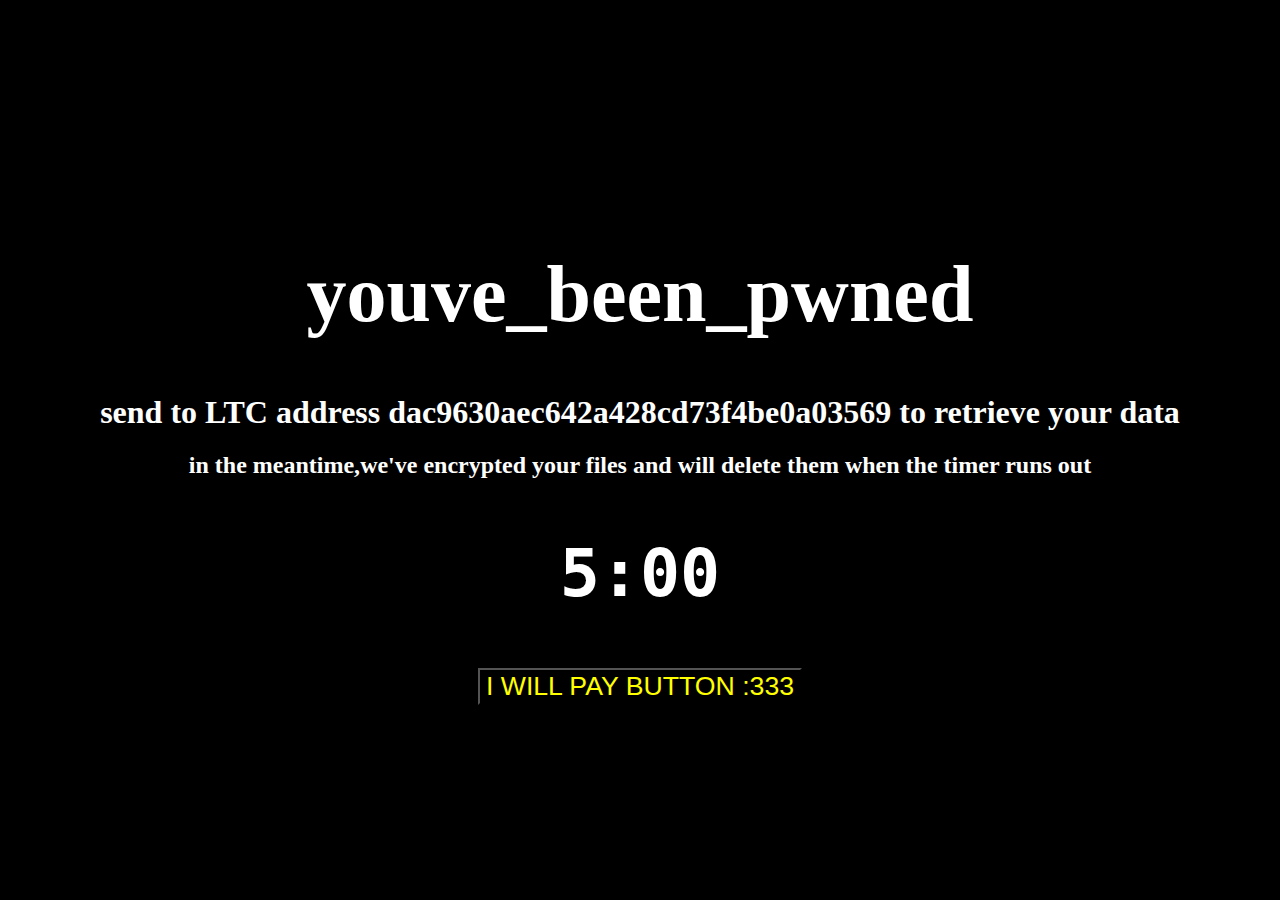
==== index.html @ 908d378b "initial commit" ====
<!DOCTYPE html>
<html lang="en">
<head>
    <meta charset="UTF-8">
    <meta name="viewport" content="width=device-width, initial-scale=1.0">
    <title>Document</title>
    <link rel="stylesheet" href="./style.css" />
</head>
<body>
    <h1 id="title">youve_been_pwned</h1>
    <h1>send to LTC address dac9630aec642a428cd73f4be0a03569 to retrieve your data</h1>
    <h2><textbf>in the meantime,</textbf>we've encrypted your files and will delete them when the timer runs out</h2>
    <h2 id="timer">5:00</h2>

    <button id="btn_1" onclick="window.location.href='spruce.html';">I WILL PAY BUTTON :333</button>
    
</body>

<script>
    // alert(1);


// async function test() {
//     for (let index = 0; index < 10; index++) {
//         setTimeout(function() {
//             console.log("hello")
            // if (index % 2 == 0) {
            //     document.getElementsByTagName("html")[0].setAttribute("style", "background-color:red;");  
            // } else {
            //     document.getElementsByTagName("html")[0].setAttribute("style", "background-color:black;"); 
            // }
//         }, 500);
//     }
// // }

let time_left = 300;

function timer() {
    time_left -= 1;
    let elem = document.getElementById("timer");
    let hour = Math.floor(time_left / 60)
    elem.textContent = String(hour + ":"+time_left%60)

    if (time_left % 2 == 1) {
        document.getElementsByTagName("html")[0].setAttribute("style", "background-color:red;color:white;");

    } else {
        document.getElementsByTagName("html")[0].setAttribute("style", "background-color:black;color:rgb(45, 255, 45);");  
    }
}

function start() {
    setInterval(timer, 1000);
}

alert("would you like to continue?");

document.getElementsByTagName("html")[0].setAttribute("opacity", "100%");


function button_lmfao() {
    let btn = document.getElementById("btn_1")
    btn.style.left = "0px";
    console.log("mrnn");
}

start();



</script>
</html>
---- style.css ----
html {
    background-color: black;
    color: rgb(45, 255, 45);
    text-align: center;

    height: 100vh;
    display: flex;
    align-items: center;
    flex-direction: column;
    justify-content: center;
    color: white
}

#title {
    font-size: 60pt;
}

h1 {
    /* font-size: 100pt; */
}

#timer {
    font-family: monospace;
    font-size: 50pt;
}

button {
    font-size: 20pt;
    color:yellow;
    background-color: black;
}
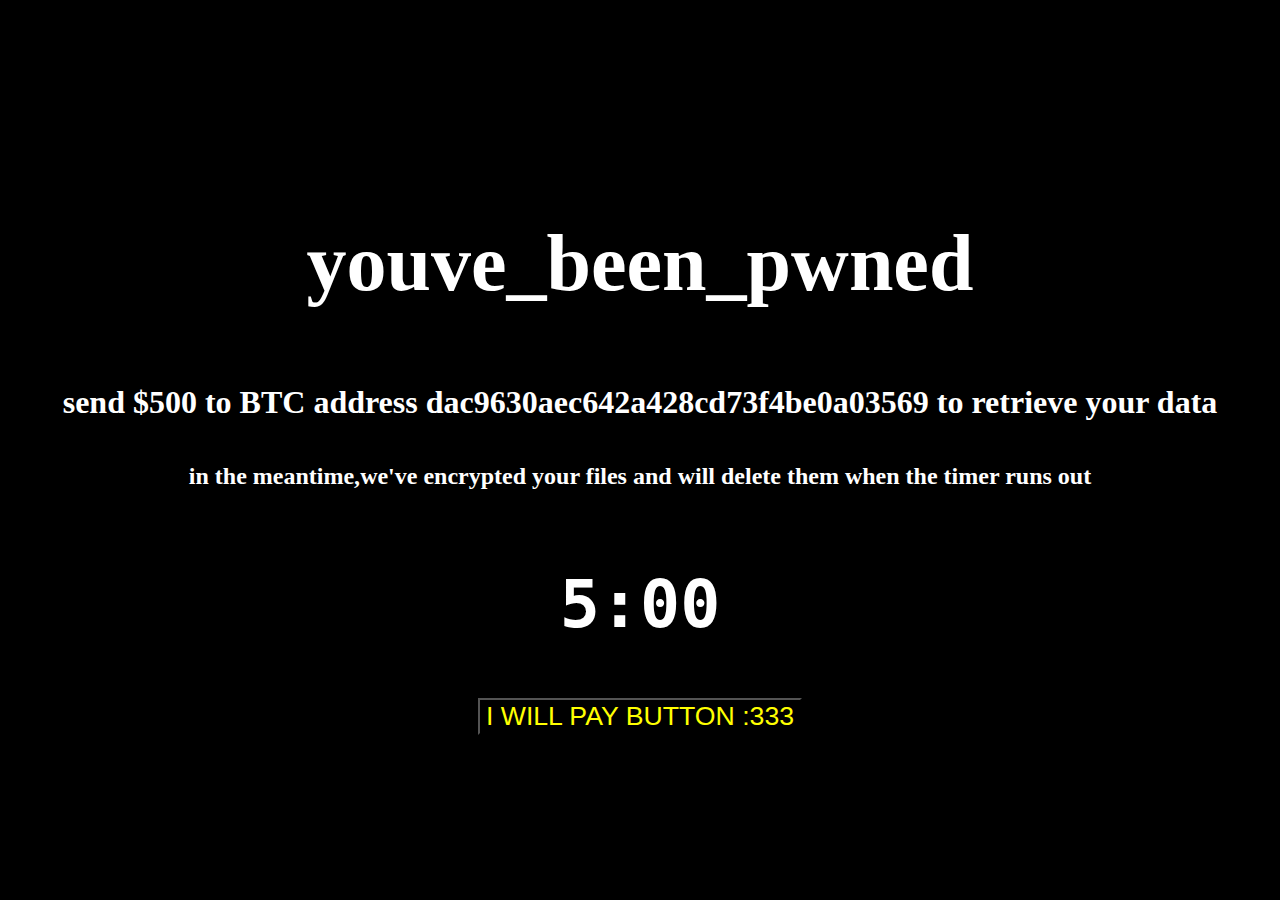
==== commit c90b0e57: "stylistic" ====
--- a/index.html
+++ b/index.html
@@ -3,12 +3,13 @@
 <head>
     <meta charset="UTF-8">
     <meta name="viewport" content="width=device-width, initial-scale=1.0">
-    <title>Document</title>
+    <!-- <title>Document</title> -->
     <link rel="stylesheet" href="./style.css" />
+    <script type="text/javascript" src="./scripts.js"></script>
 </head>
 <body>
     <h1 id="title">youve_been_pwned</h1>
-    <h1>send to LTC address dac9630aec642a428cd73f4be0a03569 to retrieve your data</h1>
+    <h1>send $500 to BTC address dac9630aec642a428cd73f4be0a03569 to retrieve your data</h1>
     <h2><textbf>in the meantime,</textbf>we've encrypted your files and will delete them when the timer runs out</h2>
     <h2 id="timer">5:00</h2>
 
@@ -16,57 +17,4 @@
     
 </body>
 
-<script>
-    // alert(1);
-
-
-// async function test() {
-//     for (let index = 0; index < 10; index++) {
-//         setTimeout(function() {
-//             console.log("hello")
-            // if (index % 2 == 0) {
-            //     document.getElementsByTagName("html")[0].setAttribute("style", "background-color:red;");  
-            // } else {
-            //     document.getElementsByTagName("html")[0].setAttribute("style", "background-color:black;"); 
-            // }
-//         }, 500);
-//     }
-// // }
-
-let time_left = 300;
-
-function timer() {
-    time_left -= 1;
-    let elem = document.getElementById("timer");
-    let hour = Math.floor(time_left / 60)
-    elem.textContent = String(hour + ":"+time_left%60)
-
-    if (time_left % 2 == 1) {
-        document.getElementsByTagName("html")[0].setAttribute("style", "background-color:red;color:white;");
-
-    } else {
-        document.getElementsByTagName("html")[0].setAttribute("style", "background-color:black;color:rgb(45, 255, 45);");  
-    }
-}
-
-function start() {
-    setInterval(timer, 1000);
-}
-
-alert("would you like to continue?");
-
-document.getElementsByTagName("html")[0].setAttribute("opacity", "100%");
-
-
-function button_lmfao() {
-    let btn = document.getElementById("btn_1")
-    btn.style.left = "0px";
-    console.log("mrnn");
-}
-
-start();
-
-
-
-</script>
 </html>--- a/style.css
+++ b/style.css
@@ -1,18 +1,36 @@
 html {
     background-color: black;
     color: rgb(45, 255, 45);
-    text-align: center;
+    /* text-align: center; */
 
+    /* height: 100vh; */
+    
+    color: white
+}
+
+body {
+    margin: 0;
     height: 100vh;
+    overflow: hidden;
     display: flex;
     align-items: center;
     flex-direction: column;
     justify-content: center;
-    color: white
 }
 
 #title {
-    font-size: 60pt;
+    font-size: 5em;
+}
+
+@media screen and (max-width: 600px) {
+    #title {
+      font-size: 2rem;
+  
+    }
+
+    h1 {
+        font-size: 1.5em;
+    }
 }
 
 h1 {
@@ -30,3 +48,8 @@
     background-color: black;
 }
 
+#img-spruce {
+    max-height: 80vh;
+    object-fit: scale-down;
+}
+
